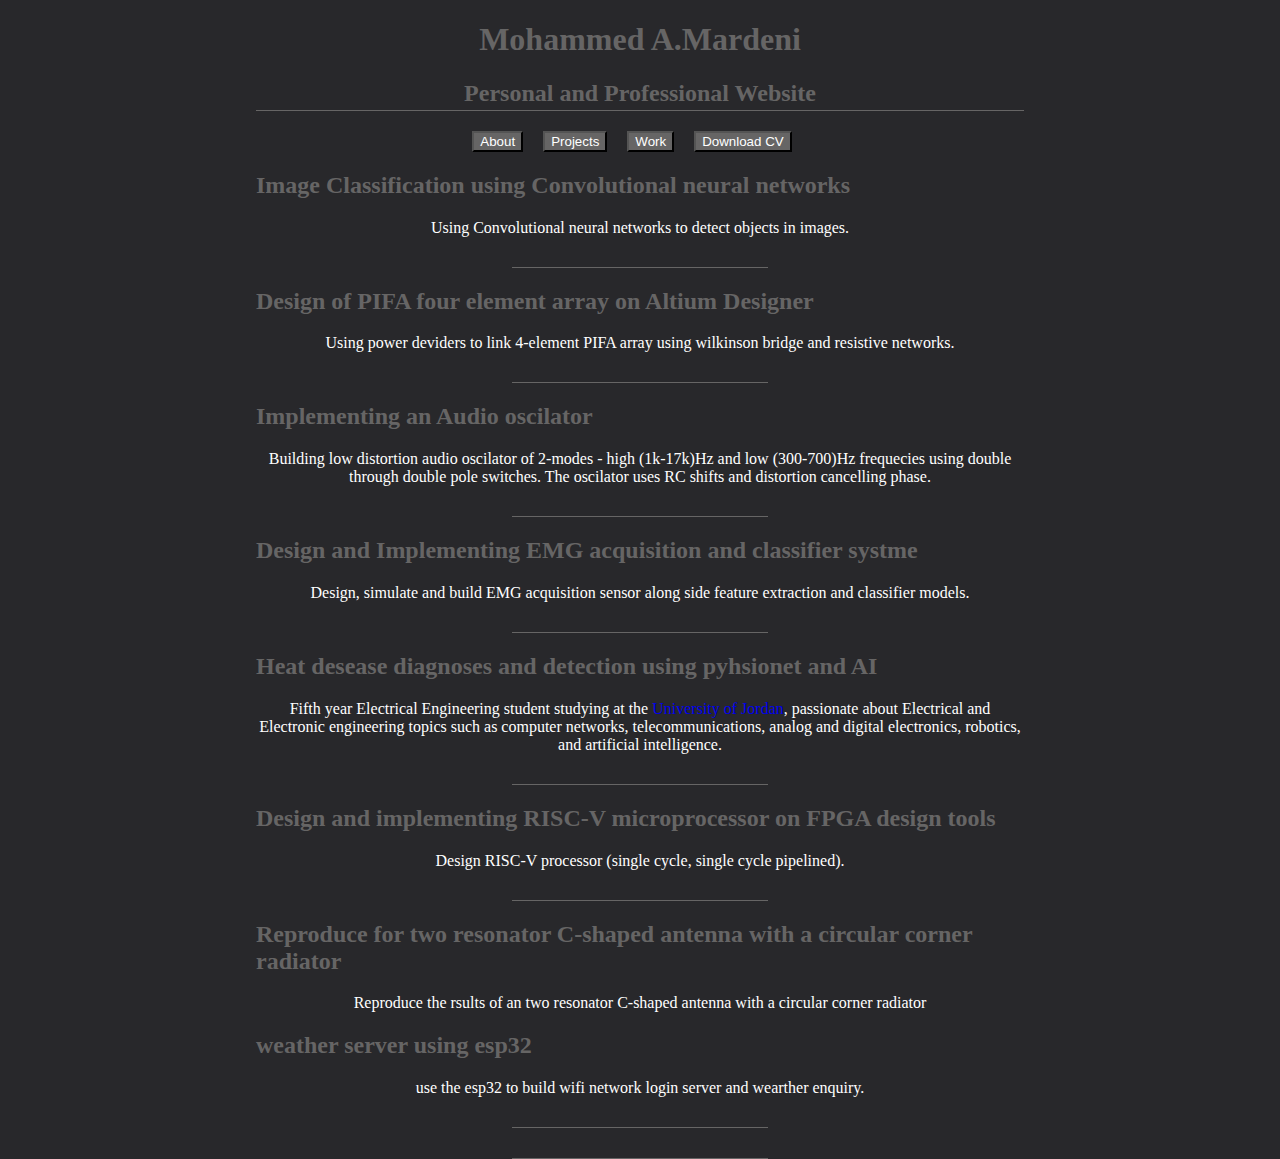
==== Projects.html @ e3dba001 "Add files via upload" ====
<!DOCTYPE html>
<html>
    <head>
        <title>Mohammad A.Mardeni</title>
        <meta charset="UTF-8">
        <script src=""></script>
        <link rel="stylesheet" href="CSS/styles.css">
    </head>

    <body>
        <!--Header Section-->
        <div class="header">
            <h1 class="name">Mohammed A.Mardeni</h1>
            <h2 class="name2">Personal and Professional Website</h2>
        </div>
        <!--Navigation Bar-->
        <div class="nav">
            <button class="about"><a href="index.html" style="color: white;">About</a></button>
            <button class="projects"><a href="Projects.html" style="color: white;">Projects</a></button>
            <button class="works">Work</button>
            <button class="downloadcv">Download CV</button>
        </div>

        <!--Proj 1-->
        <div class="about_">
            <h2 class="aboutme">Image Classification using Convolutional neural networks</h2>
            <div class="aboutmetext">
                Using Convolutional neural networks to detect objects in images.
            </div>
        </div>
        <div class="line"></div>
        <!--Proj 2-->
        <div class="about_">
            <h2 class="aboutme">Design of PIFA four element array on Altium Designer </h2>
            <div class="aboutmetext">
                Using power deviders to link 4-element PIFA array using wilkinson bridge and resistive networks.
            </div>
        </div>
        <div class="line"></div>
        <!--Proj 3-->
        <div class="about_">
            <h2 class="aboutme">Implementing an Audio oscilator </h2>
            <div class="aboutmetext">
                Building low distortion audio oscilator of 2-modes - high (1k-17k)Hz and low (300-700)Hz frequecies using double through double pole switches. The oscilator uses RC shifts and distortion cancelling phase.
            </div>
        </div>
        <div class="line"></div>
        <!--Proj 4-->
        <div class="about_">
            <h2 class="aboutme">Design and Implementing EMG acquisition and classifier systme </h2>
            <div class="aboutmetext">
                Design, simulate and build EMG acquisition sensor along side feature extraction and classifier models.
            </div>
        </div>
        <div class="line"></div>
        <!--Proj 5-->
        <div class="about_">
            <h2 class="aboutme">Heat desease diagnoses and detection using pyhsionet and AI </h2>
            <div class="aboutmetext">
                Fifth year Electrical Engineering student studying at the <a href="https://ju.edu.jo/" target="_blank">University of Jordan</a>, passionate about Electrical and Electronic engineering topics such as computer networks, telecommunications, analog and digital electronics, robotics, and artificial intelligence.
            </div>
        </div>
        <div class="line"></div>
        <!--Proj 6-->
        <div class="about_">
            <h2 class="aboutme">Design and implementing RISC-V microprocessor on FPGA design tools </h2>
            <div class="aboutmetext">
                Design RISC-V processor (single cycle, single cycle pipelined).
            </div>
        </div>
        <div class="line"></div>
        <!--Proj 7-->
        <div class="about_">
            <h2 class="aboutme">Reproduce for two resonator C-shaped antenna with a circular corner radiator  </h2>
            <div class="aboutmetext">
                Reproduce the rsults of an two resonator C-shaped antenna with a circular corner radiator
            </div>
        </div>
        <!--Proj 8-->
        <div class="about_">
            <h2 class="aboutme">weather server using esp32 </h2>
            <div class="aboutmetext">
               use the esp32 to build wifi network login server and wearther enquiry.
            </div>
        </div>
        <div class="line"></div>
        <div class="line"></div>
    </body>
</html>
---- CSS/styles.css ----
/*index About*/
a{
    text-decoration: none;
}
span{
    margin-right: 10px;
    padding-top: 8px;
}
body{
    margin: 0%;
    padding: 0%;
    background-color: #28282b;
    color: white;
}

/*Head*/
.name,.name2{
    font-family: Georgia, 'Times New Roman', Times, serif;
    color: #666565;
    text-align: center;
    width:60%;
    margin-left: 20%;
    
}

.name2{
    padding-bottom: 3px;
    border-bottom: 1px solid #666565;
}

/*Navigation Bar*/
.nav{
    text-align: center;
}
button{
    margin-right: 16px;
    background-color: #666565;
    color: white;
}

.line{
    border-bottom: 1px solid #666565;
    width: 20%;
    margin-left: 40%;
    margin-top: 30px;
}
/*About*/
.about_{
    width:60%;
    text-align: center;
    margin-left: 20%;
}
.aboutme{
    font-family: Georgia, 'Times New Roman', Times, serif;
    color: #666565;
    text-align: left;
}
/*footer*/
.footer{
    text-align: center;
    margin-top: 30px;
}
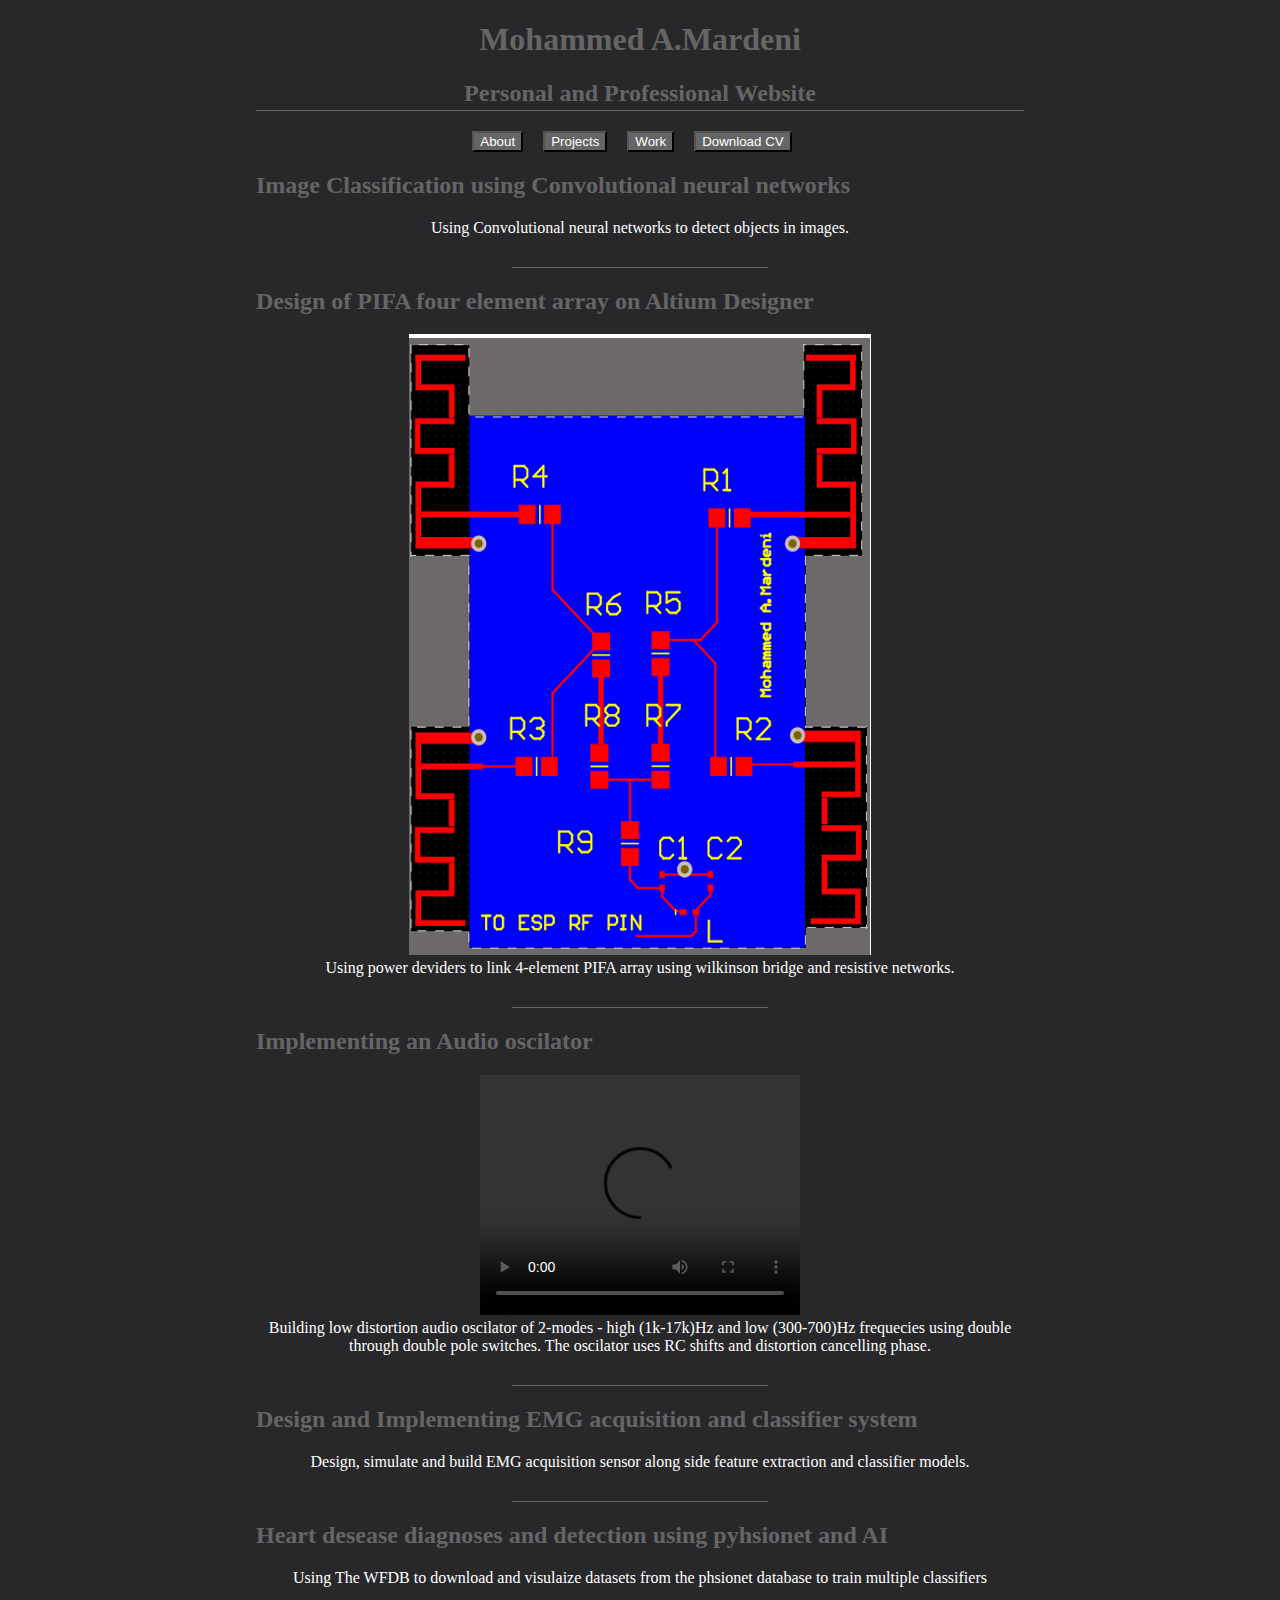
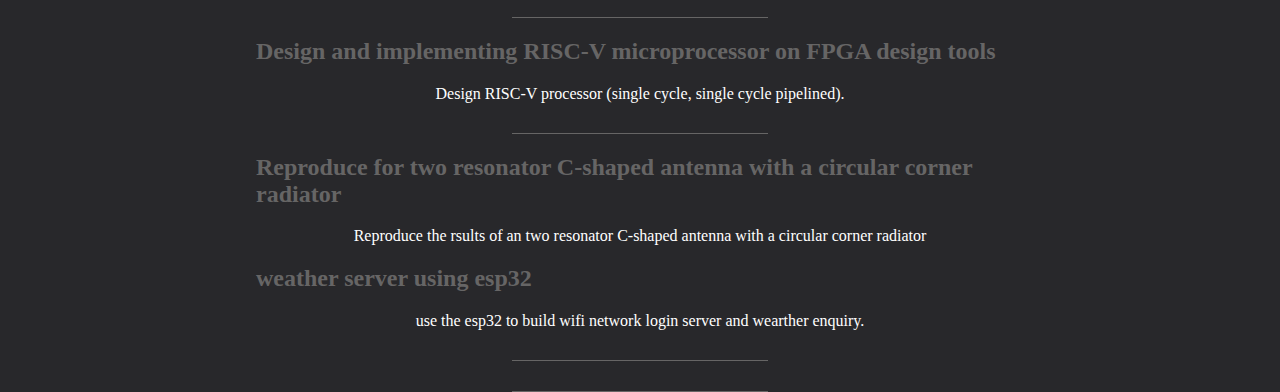
==== commit 89bc646d: "Add files via upload" ====
--- a/Projects.html
+++ b/Projects.html
@@ -33,6 +33,7 @@
         <div class="about_">
             <h2 class="aboutme">Design of PIFA four element array on Altium Designer </h2>
             <div class="aboutmetext">
+                <a href="Files/Antenna_project_0207316_mohammad mardeni.pdf"><img src="img/antenna_uc.png"></a><div></div>
                 Using power deviders to link 4-element PIFA array using wilkinson bridge and resistive networks.
             </div>
         </div>
@@ -41,13 +42,17 @@
         <div class="about_">
             <h2 class="aboutme">Implementing an Audio oscilator </h2>
             <div class="aboutmetext">
+                <video width="320" height="240" controls>
+                    <source src="Video/mini-osc.mp4" type="video/mp4">
+                  Your browser does not support the video tag.
+                  </video><br>
                 Building low distortion audio oscilator of 2-modes - high (1k-17k)Hz and low (300-700)Hz frequecies using double through double pole switches. The oscilator uses RC shifts and distortion cancelling phase.
             </div>
         </div>
         <div class="line"></div>
         <!--Proj 4-->
         <div class="about_">
-            <h2 class="aboutme">Design and Implementing EMG acquisition and classifier systme </h2>
+            <h2 class="aboutme">Design and Implementing EMG acquisition and classifier system </h2>
             <div class="aboutmetext">
                 Design, simulate and build EMG acquisition sensor along side feature extraction and classifier models.
             </div>
@@ -55,9 +60,9 @@
         <div class="line"></div>
         <!--Proj 5-->
         <div class="about_">
-            <h2 class="aboutme">Heat desease diagnoses and detection using pyhsionet and AI </h2>
+            <h2 class="aboutme">Heart desease diagnoses and detection using pyhsionet and AI </h2>
             <div class="aboutmetext">
-                Fifth year Electrical Engineering student studying at the <a href="https://ju.edu.jo/" target="_blank">University of Jordan</a>, passionate about Electrical and Electronic engineering topics such as computer networks, telecommunications, analog and digital electronics, robotics, and artificial intelligence.
+                Using The WFDB to download and visulaize datasets from the phsionet database to train multiple classifiers
             </div>
         </div>
         <div class="line"></div>
